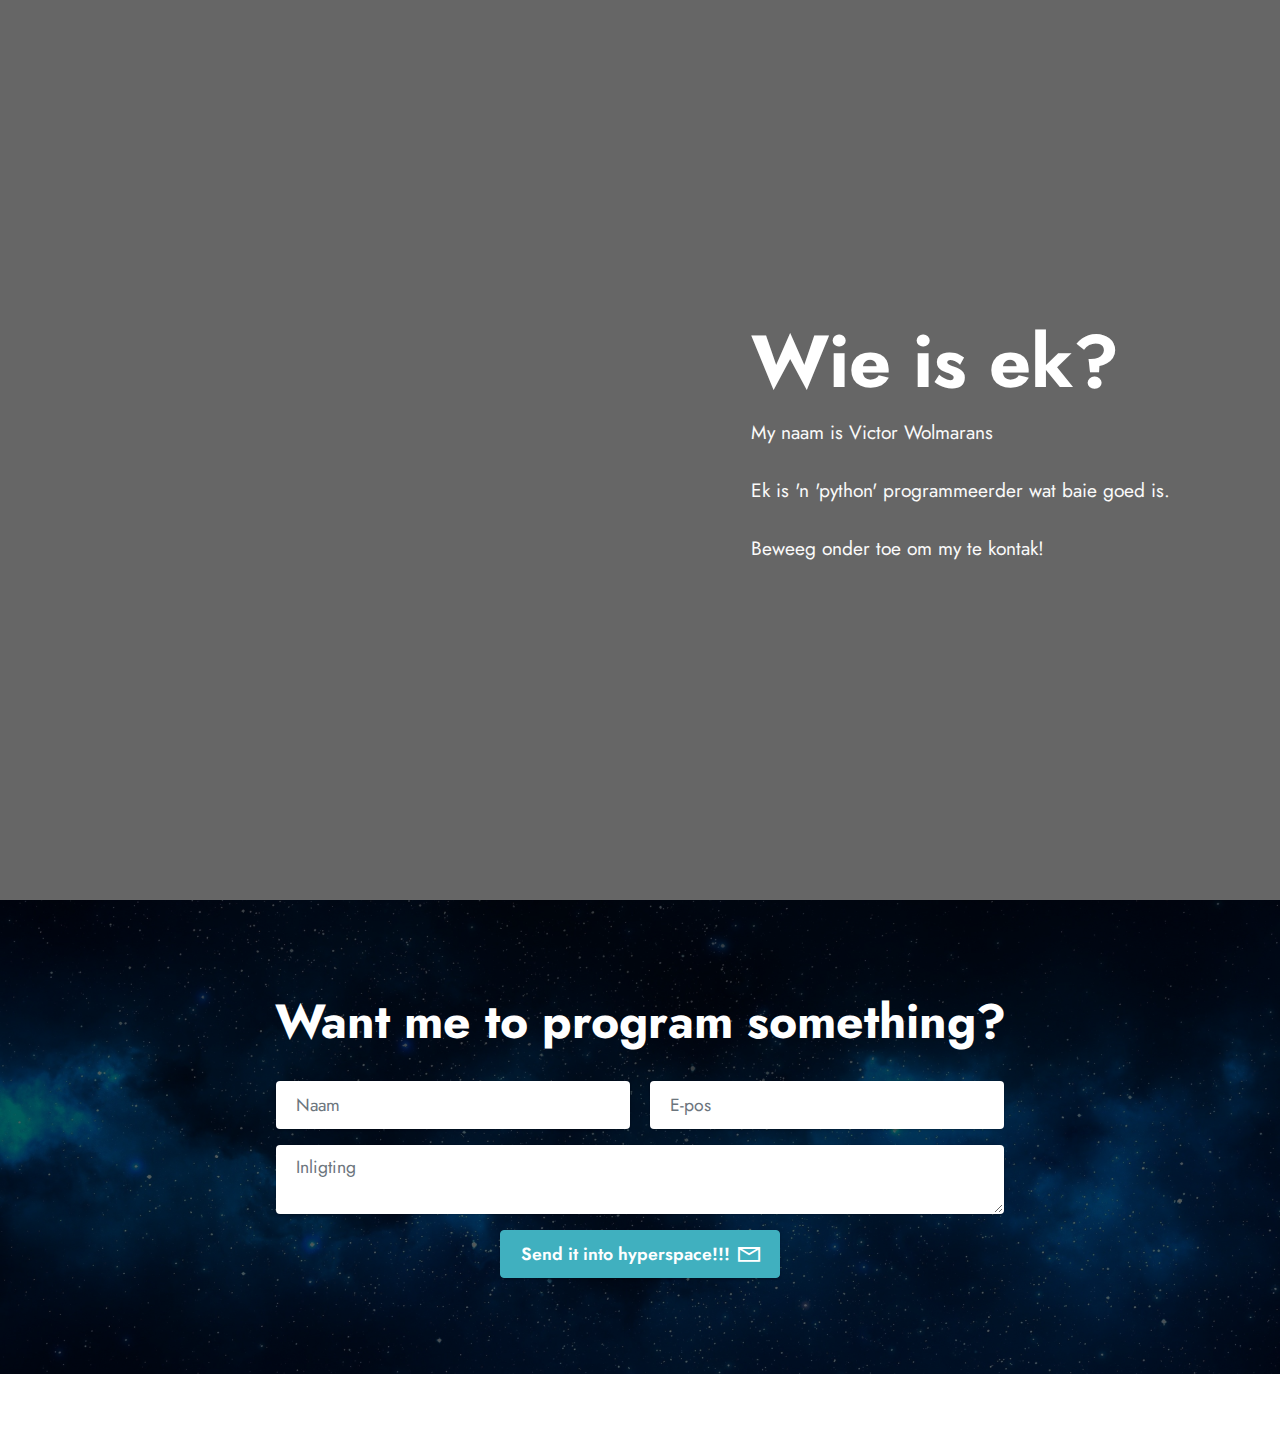
==== af.html @ d6ec6651 "Create af.html" ====
<!DOCTYPE html>
<html  >
<head>

  <meta charset="UTF-8">
  <meta http-equiv="X-UA-Compatible" content="IE=edge">
  <meta name="generator" content="Mobirise v5.6.11, mobirise.com">
  <meta name="twitter:card" content="summary_large_image"/>
  <meta name="twitter:image:src" content="">
  <meta property="og:image" content="">
  <meta name="twitter:title" content="Home">
  <meta name="viewport" content="width=device-width, initial-scale=1, minimum-scale=1">
  <link rel="shortcut icon" href="assets/images/victor.png" type="image/x-icon">
  <meta name="description" content="">
  
  
  <title>Home</title>
  <link rel="stylesheet" href="assets/web/assets/mobirise-icons2/mobirise2.css">
  <link rel="stylesheet" href="assets/bootstrap/css/bootstrap.min.css">
  <link rel="stylesheet" href="assets/bootstrap/css/bootstrap-grid.min.css">
  <link rel="stylesheet" href="assets/bootstrap/css/bootstrap-reboot.min.css">
  <link rel="stylesheet" href="assets/theme/css/style.css">
  <link rel="preload" href="https://fonts.googleapis.com/css2?family=Jost:ital,wght@0,400;0,700;1,400;1,700&display=swap&display=swap" as="style" onload="this.onload=null;this.rel='stylesheet'">
  <noscript><link rel="stylesheet" href="https://fonts.googleapis.com/css2?family=Jost:ital,wght@0,400;0,700;1,400;1,700&display=swap&display=swap"></noscript>
  <link rel="preload" as="style" href="assets/mobirise/css/mbr-additional.css"><link rel="stylesheet" href="assets/mobirise/css/mbr-additional.css" type="text/css">
  
  
  
  
</head>
<body>
  
  <section data-bs-version="5.1" class="header7 cid-teuRIkfhuK mbr-fullscreen" data-bg-video="https://www.youtube.com/watch?v=d-zKJCKsoWw&amp;ab_channel=G" id="header7-0">

    

    <div class="mbr-fallback-image disabled"></div>
    <div class="mbr-overlay" style="opacity: 0.6; background-color: rgb(0, 0, 0);"></div>

    <div class="text-right container">
        <div class="row justify-content-end">
            <div class="col-12 col-lg-5">
                <h1 class="mbr-section-title mbr-fonts-style mb-3 display-1"><strong>Wie is ek?</strong></h1>
                
                <p class="mbr-text mbr-fonts-style display-7">
                    My naam is Victor Wolmarans<br><br>Ek is 'n 'python' programmeerder wat baie goed is.<br><br>Beweeg onder toe om my te kontak!</p>
                
            </div>
        </div>
    </div>
</section>

<section data-bs-version="5.1" class="form5 cid-tevyfBHplJ" id="form5-1">
    
    <div class="mbr-overlay"></div>
    <div class="container">
        <div class="mbr-section-head">
            <h3 class="mbr-section-title mbr-fonts-style align-center mb-0 display-2">
                <strong>Want me to program something?</strong></h3>
            
        </div>
        <div class="row justify-content-center mt-4">
            <div class="col-lg-8 mx-auto mbr-form" data-form-type="formoid">
                <form action="https://mobirise.eu/" method="POST" class="mbr-form form-with-styler" data-form-title="Form Name"><input type="hidden" name="email" data-form-email="true" value="7WT6UpzKEiZT/7JDVrZQuBS9/GSBylpsSFPPdyZAElmhIf0FMQ1tpnDeo8fygmMNHdOV+p10fxDkE3epQAcD4PxkpP0FwKdo8vveHLcTRRVgkEkojAlmkQixNKh38TBH">
                    <div class="row">
                        <div hidden="hidden" data-form-alert="" class="alert alert-success col-12">Okey dokey! Hopefully I see this :D</div>
                        <div hidden="hidden" data-form-alert-danger="" class="alert alert-danger col-12">
                            Oops...! some problem!
                        </div>
                    </div>
                    <div class="dragArea row">
                        <div class="col-md col-sm-12 form-group mb-3" data-for="name">
                            <input type="text" name="name" placeholder="Naam" data-form-field="name" class="form-control" value="" id="name-form5-1">
                        </div>
                        <div class="col-md col-sm-12 form-group mb-3" data-for="email">
                            <input type="email" name="email" placeholder="E-pos" data-form-field="email" class="form-control" value="" id="email-form5-1">
                        </div>
                        
                        <div class="col-12 form-group mb-3" data-for="textarea">
                            <textarea name="textarea" placeholder="Inligting" data-form-field="textarea" class="form-control" id="textarea-form5-1"></textarea>
                        </div>
                        <div class="col-lg-12 col-md-12 col-sm-12 align-center mbr-section-btn"><button type="submit" class="btn btn-success display-4"><span class="mobi-mbri mobi-mbri-letter mbr-iconfont mbr-iconfont-btn"></span>Send it into hyperspace!!!</button></div>
                    </div>
                </form>
            </div>
        </div>
    </div>
</section><section class="display-7" style="padding: 0;align-items: center;justify-content: center;flex-wrap: wrap;    align-content: center;display: flex;position: relative;height: 4rem;"><a href="https://mobiri.se/2823133" style="display: none !important;"><img alt="" style="height: 4rem;" src="[data-uri]"></a><p style="margin: 0;text-align: center;" class="display-7"></p><a style="z-index:1" href="https://mobirise.com"></a></section><script src="assets/bootstrap/js/bootstrap.bundle.min.js"></script>  <script src="assets/smoothscroll/smooth-scroll.js"></script>  <script src="assets/ytplayer/index.js"></script>  <script src="assets/vimeoplayer/player.js"></script>  <script src="assets/theme/js/script.js"></script>  <script src="assets/formoid/formoid.min.js"></script>  
  
  
</body>
</html>
---- assets/web/assets/mobirise-icons2/mobirise2.css ----
@font-face {
  font-family: 'Moririse2';
  font-display: swap;
  src:  url('mobirise2.eot?f2bix4');
  src:  url('mobirise2.eot?f2bix4#iefix') format('embedded-opentype'),
    url('mobirise2.ttf?f2bix4') format('truetype'),
    url('mobirise2.woff?f2bix4') format('woff'),
    url('mobirise2.svg?f2bix4#mobirise2') format('svg');
  font-weight: normal;
  font-style: normal;
}

[class^="mobi-"], [class*=" mobi-"] {
  /* use !important to prevent issues with browser extensions that change fonts */
  font-family: 'Moririse2' !important;
  speak: none;
  font-style: normal;
  font-weight: normal;
  font-variant: normal;
  text-transform: none;
  line-height: 1;

  /* Better Font Rendering =========== */
  -webkit-font-smoothing: antialiased;
  -moz-osx-font-smoothing: grayscale;
}

.mobi-mbri-add-submenu:before {
  content: "\e900";
}
.mobi-mbri-alert:before {
  content: "\e901";
}
.mobi-mbri-align-center:before {
  content: "\e902";
}
.mobi-mbri-align-justify:before {
  content: "\e903";
}
.mobi-mbri-align-left:before {
  content: "\e904";
}
.mobi-mbri-align-right:before {
  content: "\e905";
}
.mobi-mbri-android:before {
  content: "\e906";
}
.mobi-mbri-apple:before {
  content: "\e907";
}
.mobi-mbri-arrow-down:before {
  content: "\e908";
}
.mobi-mbri-arrow-next:before {
  content: "\e909";
}
.mobi-mbri-arrow-prev:before {
  content: "\e90a";
}
.mobi-mbri-arrow-up:before {
  content: "\e90b";
}
.mobi-mbri-bold:before {
  content: "\e90c";
}
.mobi-mbri-bookmark:before {
  content: "\e90d";
}
.mobi-mbri-bootstrap:before {
  content: "\e90e";
}
.mobi-mbri-briefcase:before {
  content: "\e90f";
}
.mobi-mbri-browse:before {
  content: "\e910";
}
.mobi-mbri-bulleted-list:before {
  content: "\e911";
}
.mobi-mbri-calendar:before {
  content: "\e912";
}
.mobi-mbri-camera:before {
  content: "\e913";
}
.mobi-mbri-cart-add:before {
  content: "\e914";
}
.mobi-mbri-cart-full:before {
  content: "\e915";
}
.mobi-mbri-cash:before {
  content: "\e916";
}
.mobi-mbri-change-style:before {
  content: "\e917";
}
.mobi-mbri-chat:before {
  content: "\e918";
}
.mobi-mbri-clock:before {
  content: "\e919";
}
.mobi-mbri-close:before {
  content: "\e91a";
}
.mobi-mbri-cloud:before {
  content: "\e91b";
}
.mobi-mbri-code:before {
  content: "\e91c";
}
.mobi-mbri-contact-form:before {
  content: "\e91d";
}
.mobi-mbri-credit-card:before {
  content: "\e91e";
}
.mobi-mbri-cursor-click:before {
  content: "\e91f";
}
.mobi-mbri-cust-feedback:before {
  content: "\e920";
}
.mobi-mbri-database:before {
  content: "\e921";
}
.mobi-mbri-delivery:before {
  content: "\e922";
}
.mobi-mbri-desktop:before {
  content: "\e923";
}
.mobi-mbri-devices:before {
  content: "\e924";
}
.mobi-mbri-down:before {
  content: "\e925";
}
.mobi-mbri-download-2:before {
  content: "\e926";
}
.mobi-mbri-download:before {
  content: "\e927";
}
.mobi-mbri-drag-n-drop-2:before {
  content: "\e928";
}
.mobi-mbri-drag-n-drop:before {
  content: "\e929";
}
.mobi-mbri-edit-2:before {
  content: "\e92a";
}
.mobi-mbri-edit:before {
  content: "\e92b";
}
.mobi-mbri-error:before {
  content: "\e92c";
}
.mobi-mbri-extension:before {
  content: "\e92d";
}
.mobi-mbri-features:before {
  content: "\e92e";
}
.mobi-mbri-file:before {
  content: "\e92f";
}
.mobi-mbri-flag:before {
  content: "\e930";
}
.mobi-mbri-folder:before {
  content: "\e931";
}
.mobi-mbri-gift:before {
  content: "\e932";
}
.mobi-mbri-github:before {
  content: "\e933";
}
.mobi-mbri-globe-2:before {
  content: "\e934";
}
.mobi-mbri-globe:before {
  content: "\e935";
}
.mobi-mbri-growing-chart:before {
  content: "\e936";
}
.mobi-mbri-hearth:before {
  content: "\e937";
}
.mobi-mbri-help:before {
  content: "\e938";
}
.mobi-mbri-home:before {
  content: "\e939";
}
.mobi-mbri-hot-cup:before {
  content: "\e93a";
}
.mobi-mbri-idea:before {
  content: "\e93b";
}
.mobi-mbri-image-gallery:before {
  content: "\e93c";
}
.mobi-mbri-image-slider:before {
  content: "\e93d";
}
.mobi-mbri-info:before {
  content: "\e93e";
}
.mobi-mbri-italic:before {
  content: "\e93f";
}
.mobi-mbri-key:before {
  content: "\e940";
}
.mobi-mbri-laptop:before {
  content: "\e941";
}
.mobi-mbri-layers:before {
  content: "\e942";
}
.mobi-mbri-left-right:before {
  content: "\e943";
}
.mobi-mbri-left:before {
  content: "\e944";
}
.mobi-mbri-letter:before {
  content: "\e945";
}
.mobi-mbri-like:before {
  content: "\e946";
}
.mobi-mbri-link:before {
  content: "\e947";
}
.mobi-mbri-lock:before {
  content: "\e948";
}
.mobi-mbri-login:before {
  content: "\e949";
}
.mobi-mbri-logout:before {
  content: "\e94a";
}
.mobi-mbri-magic-stick:before {
  content: "\e94b";
}
.mobi-mbri-map-pin:before {
  content: "\e94c";
}
.mobi-mbri-menu:before {
  content: "\e94d";
}
.mobi-mbri-mobile-2:before {
  content: "\e94e";
}
.mobi-mbri-mobile-horizontal:before {
  content: "\e94f";
}
.mobi-mbri-mobile:before {
  content: "\e950";
}
.mobi-mbri-mobirise:before {
  content: "\e951";
}
.mobi-mbri-more-horizontal:before {
  content: "\e952";
}
.mobi-mbri-more-vertical:before {
  content: "\e953";
}
.mobi-mbri-music:before {
  content: "\e954";
}
.mobi-mbri-new-file:before {
  content: "\e955";
}
.mobi-mbri-numbered-list:before {
  content: "\e956";
}
.mobi-mbri-opened-folder:before {
  content: "\e957";
}
.mobi-mbri-pages:before {
  content: "\e958";
}
.mobi-mbri-paper-plane:before {
  content: "\e959";
}
.mobi-mbri-paperclip:before {
  content: "\e95a";
}
.mobi-mbri-phone:before {
  content: "\e95b";
}
.mobi-mbri-photo:before {
  content: "\e95c";
}
.mobi-mbri-photos:before {
  content: "\e95d";
}
.mobi-mbri-pin:before {
  content: "\e95e";
}
.mobi-mbri-play:before {
  content: "\e95f";
}
.mobi-mbri-plus:before {
  content: "\e960";
}
.mobi-mbri-preview:before {
  content: "\e961";
}
.mobi-mbri-print:before {
  content: "\e962";
}
.mobi-mbri-protect:before {
  content: "\e963";
}
.mobi-mbri-question:before {
  content: "\e964";
}
.mobi-mbri-quote-left:before {
  content: "\e965";
}
.mobi-mbri-quote-right:before {
  content: "\e966";
}
.mobi-mbri-redo:before {
  content: "\e967";
}
.mobi-mbri-refresh:before {
  content: "\e968";
}
.mobi-mbri-responsive-2:before {
  content: "\e969";
}
.mobi-mbri-responsive:before {
  content: "\e96a";
}
.mobi-mbri-right:before {
  content: "\e96b";
}
.mobi-mbri-rocket:before {
  content: "\e96c";
}
.mobi-mbri-sad-face:before {
  content: "\e96d";
}
.mobi-mbri-sale:before {
  content: "\e96e";
}
.mobi-mbri-save:before {
  content: "\e96f";
}
.mobi-mbri-search:before {
  content: "\e970";
}
.mobi-mbri-setting-2:before {
  content: "\e971";
}
.mobi-mbri-setting-3:before {
  content: "\e972";
}
.mobi-mbri-setting:before {
  content: "\e973";
}
.mobi-mbri-share:before {
  content: "\e974";
}
.mobi-mbri-shopping-bag:before {
  content: "\e975";
}
.mobi-mbri-shopping-basket:before {
  content: "\e976";
}
.mobi-mbri-shopping-cart:before {
  content: "\e977";
}
.mobi-mbri-sites:before {
  content: "\e978";
}
.mobi-mbri-smile-face:before {
  content: "\e979";
}
.mobi-mbri-speed:before {
  content: "\e97a";
}
.mobi-mbri-star:before {
  content: "\e97b";
}
.mobi-mbri-success:before {
  content: "\e97c";
}
.mobi-mbri-sun:before {
  content: "\e97d";
}
.mobi-mbri-sun2:before {
  content: "\e97e";
}
.mobi-mbri-tablet-vertical:before {
  content: "\e97f";
}
.mobi-mbri-tablet:before {
  content: "\e980";
}
.mobi-mbri-target:before {
  content: "\e981";
}
.mobi-mbri-timer:before {
  content: "\e982";
}
.mobi-mbri-to-ftp:before {
  content: "\e983";
}
.mobi-mbri-to-local-drive:before {
  content: "\e984";
}
.mobi-mbri-touch-swipe:before {
  content: "\e985";
}
.mobi-mbri-touch:before {
  content: "\e986";
}
.mobi-mbri-trash:before {
  content: "\e987";
}
.mobi-mbri-underline:before {
  content: "\e988";
}
.mobi-mbri-undo:before {
  content: "\e989";
}
.mobi-mbri-unlink:before {
  content: "\e98a";
}
.mobi-mbri-unlock:before {
  content: "\e98b";
}
.mobi-mbri-up-down:before {
  content: "\e98c";
}
.mobi-mbri-up:before {
  content: "\e98d";
}
.mobi-mbri-update:before {
  content: "\e98e";
}
.mobi-mbri-upload-2:before {
  content: "\e98f";
}
.mobi-mbri-upload:before {
  content: "\e990";
}
.mobi-mbri-user-2:before {
  content: "\e991";
}
.mobi-mbri-user:before {
  content: "\e992";
}
.mobi-mbri-users:before {
  content: "\e993";
}
.mobi-mbri-video-play:before {
  content: "\e994";
}
.mobi-mbri-video:before {
  content: "\e995";
}
.mobi-mbri-watch:before {
  content: "\e996";
}
.mobi-mbri-website-theme-2:before {
  content: "\e997";
}
.mobi-mbri-website-theme:before {
  content: "\e998";
}
.mobi-mbri-wifi:before {
  content: "\e999";
}
.mobi-mbri-windows:before {
  content: "\e99a";
}
.mobi-mbri-zoom-in:before {
  content: "\e99b";
}
.mobi-mbri-zoom-out:before {
  content: "\e99c";
}
---- assets/theme/css/style.css ----
@charset "UTF-8";
section {
  background-color: #ffffff;
}

body {
  font-style: normal;
  line-height: 1.5;
  font-weight: 400;
  color: #232323;
  position: relative;
}

button {
  background-color: transparent;
  border-color: transparent;
}

section,
.container,
.container-fluid {
  position: relative;
  word-wrap: break-word;
}

a.mbr-iconfont:hover {
  text-decoration: none;
}

.article .lead p,
.article .lead ul,
.article .lead ol,
.article .lead pre,
.article .lead blockquote {
  margin-bottom: 0;
}

a {
  font-style: normal;
  font-weight: 400;
  cursor: pointer;
}
a, a:hover {
  text-decoration: none;
}

.mbr-section-title {
  font-style: normal;
  line-height: 1.3;
}

.mbr-section-subtitle {
  line-height: 1.3;
}

.mbr-text {
  font-style: normal;
  line-height: 1.7;
}

h1,
h2,
h3,
h4,
h5,
h6,
.display-1,
.display-2,
.display-4,
.display-5,
.display-7,
span,
p,
a {
  line-height: 1;
  word-break: break-word;
  word-wrap: break-word;
  font-weight: 400;
}

b,
strong {
  font-weight: bold;
}

input:-webkit-autofill, input:-webkit-autofill:hover, input:-webkit-autofill:focus, input:-webkit-autofill:active {
  transition-delay: 9999s;
  -webkit-transition-property: background-color, color;
  transition-property: background-color, color;
}

textarea[type=hidden] {
  display: none;
}

section {
  background-position: 50% 50%;
  background-repeat: no-repeat;
  background-size: cover;
}
section .mbr-background-video,
section .mbr-background-video-preview {
  position: absolute;
  bottom: 0;
  left: 0;
  right: 0;
  top: 0;
}

.hidden {
  visibility: hidden;
}

.mbr-z-index20 {
  z-index: 20;
}

/*! Base colors */
.mbr-white {
  color: #ffffff;
}

.mbr-black {
  color: #111111;
}

.mbr-bg-white {
  background-color: #ffffff;
}

.mbr-bg-black {
  background-color: #000000;
}

/*! Text-aligns */
.align-left {
  text-align: left;
}

.align-center {
  text-align: center;
}

.align-right {
  text-align: right;
}

/*! Font-weight  */
.mbr-light {
  font-weight: 300;
}

.mbr-regular {
  font-weight: 400;
}

.mbr-semibold {
  font-weight: 500;
}

.mbr-bold {
  font-weight: 700;
}

/*! Media  */
.media-content {
  flex-basis: 100%;
}

.media-container-row {
  display: flex;
  flex-direction: row;
  flex-wrap: wrap;
  justify-content: center;
  align-content: center;
  align-items: start;
}
.media-container-row .media-size-item {
  width: 400px;
}

.media-container-column {
  display: flex;
  flex-direction: column;
  flex-wrap: wrap;
  justify-content: center;
  align-content: center;
  align-items: stretch;
}
.media-container-column > * {
  width: 100%;
}

@media (min-width: 992px) {
  .media-container-row {
    flex-wrap: nowrap;
  }
}
figure {
  margin-bottom: 0;
  overflow: hidden;
}

figure[mbr-media-size] {
  transition: width 0.1s;
}

img,
iframe {
  display: block;
  width: 100%;
}

.card {
  background-color: transparent;
  border: none;
}

.card-box {
  width: 100%;
}

.card-img {
  text-align: center;
  flex-shrink: 0;
  -webkit-flex-shrink: 0;
}

.media {
  max-width: 100%;
  margin: 0 auto;
}

.mbr-figure {
  align-self: center;
}

.media-container > div {
  max-width: 100%;
}

.mbr-figure img,
.card-img img {
  width: 100%;
}

@media (max-width: 991px) {
  .media-size-item {
    width: auto !important;
  }

  .media {
    width: auto;
  }

  .mbr-figure {
    width: 100% !important;
  }
}
/*! Buttons */
.mbr-section-btn {
  margin-left: -0.6rem;
  margin-right: -0.6rem;
  font-size: 0;
}

.btn {
  font-weight: 600;
  border-width: 1px;
  font-style: normal;
  margin: 0.6rem 0.6rem;
  white-space: normal;
  transition: all 0.2s ease-in-out;
  display: inline-flex;
  align-items: center;
  justify-content: center;
  word-break: break-word;
}

.btn-sm {
  font-weight: 600;
  letter-spacing: 0px;
  transition: all 0.3s ease-in-out;
}

.btn-md {
  font-weight: 600;
  letter-spacing: 0px;
  transition: all 0.3s ease-in-out;
}

.btn-lg {
  font-weight: 600;
  letter-spacing: 0px;
  transition: all 0.3s ease-in-out;
}

.btn-form {
  margin: 0;
}
.btn-form:hover {
  cursor: pointer;
}

nav .mbr-section-btn {
  margin-left: 0rem;
  margin-right: 0rem;
}

/*! Btn icon margin */
.btn .mbr-iconfont,
.btn.btn-sm .mbr-iconfont {
  order: 1;
  cursor: pointer;
  margin-left: 0.5rem;
  vertical-align: sub;
}

.btn.btn-md .mbr-iconfont,
.btn.btn-md .mbr-iconfont {
  margin-left: 0.8rem;
}

.mbr-regular {
  font-weight: 400;
}

.mbr-semibold {
  font-weight: 500;
}

.mbr-bold {
  font-weight: 700;
}

[type=submit] {
  -webkit-appearance: none;
}

/*! Full-screen */
.mbr-fullscreen .mbr-overlay {
  min-height: 100vh;
}

.mbr-fullscreen {
  display: flex;
  display: -moz-flex;
  display: -ms-flex;
  display: -o-flex;
  align-items: center;
  min-height: 100vh;
  padding-top: 3rem;
  padding-bottom: 3rem;
}

/*! Map */
.map {
  height: 25rem;
  position: relative;
}
.map iframe {
  width: 100%;
  height: 100%;
}

/*! Scroll to top arrow */
.mbr-arrow-up {
  bottom: 25px;
  right: 90px;
  position: fixed;
  text-align: right;
  z-index: 5000;
  color: #ffffff;
  font-size: 22px;
}

.mbr-arrow-up a {
  background: rgba(0, 0, 0, 0.2);
  border-radius: 50%;
  color: #fff;
  display: inline-block;
  height: 60px;
  width: 60px;
  border: 2px solid #fff;
  outline-style: none !important;
  position: relative;
  text-decoration: none;
  transition: all 0.3s ease-in-out;
  cursor: pointer;
  text-align: center;
}
.mbr-arrow-up a:hover {
  background-color: rgba(0, 0, 0, 0.4);
}
.mbr-arrow-up a i {
  line-height: 60px;
}

.mbr-arrow-up-icon {
  display: block;
  color: #fff;
}

.mbr-arrow-up-icon::before {
  content: "›";
  display: inline-block;
  font-family: serif;
  font-size: 22px;
  line-height: 1;
  font-style: normal;
  position: relative;
  top: 6px;
  left: -4px;
  transform: rotate(-90deg);
}

/*! Arrow Down */
.mbr-arrow {
  position: absolute;
  bottom: 45px;
  left: 50%;
  width: 60px;
  height: 60px;
  cursor: pointer;
  background-color: rgba(80, 80, 80, 0.5);
  border-radius: 50%;
  transform: translateX(-50%);
}
@media (max-width: 767px) {
  .mbr-arrow {
    display: none;
  }
}
.mbr-arrow > a {
  display: inline-block;
  text-decoration: none;
  outline-style: none;
  -webkit-animation: arrowdown 1.7s ease-in-out infinite;
          animation: arrowdown 1.7s ease-in-out infinite;
  color: #ffffff;
}
.mbr-arrow > a > i {
  position: absolute;
  top: -2px;
  left: 15px;
  font-size: 2rem;
}

#scrollToTop a i::before {
  content: "";
  position: absolute;
  display: block;
  border-bottom: 2.5px solid #fff;
  border-left: 2.5px solid #fff;
  width: 27.8%;
  height: 27.8%;
  left: 50%;
  top: 51%;
  transform: translateY(-30%) translateX(-50%) rotate(135deg);
}

@keyframes arrowdown {
  0% {
    transform: translateY(0px);
  }
  50% {
    transform: translateY(-5px);
  }
  100% {
    transform: translateY(0px);
  }
}
@-webkit-keyframes arrowdown {
  0% {
    transform: translateY(0px);
  }
  50% {
    transform: translateY(-5px);
  }
  100% {
    transform: translateY(0px);
  }
}
@media (max-width: 500px) {
  .mbr-arrow-up {
    left: 0;
    right: 0;
    text-align: center;
  }
}
/*Gradients animation*/
@keyframes gradient-animation {
  from {
    background-position: 0% 100%;
    -webkit-animation-timing-function: ease-in-out;
            animation-timing-function: ease-in-out;
  }
  to {
    background-position: 100% 0%;
    -webkit-animation-timing-function: ease-in-out;
            animation-timing-function: ease-in-out;
  }
}
@-webkit-keyframes gradient-animation {
  from {
    background-position: 0% 100%;
    -webkit-animation-timing-function: ease-in-out;
            animation-timing-function: ease-in-out;
  }
  to {
    background-position: 100% 0%;
    -webkit-animation-timing-function: ease-in-out;
            animation-timing-function: ease-in-out;
  }
}
.bg-gradient {
  background-size: 200% 200%;
  animation: gradient-animation 5s infinite alternate;
  -webkit-animation: gradient-animation 5s infinite alternate;
}

.menu .navbar-brand {
  display: -webkit-flex;
}
.menu .navbar-brand span {
  display: flex;
  display: -webkit-flex;
}
.menu .navbar-brand .navbar-caption-wrap {
  display: -webkit-flex;
}
.menu .navbar-brand .navbar-logo img {
  display: -webkit-flex;
  width: auto;
}
@media (min-width: 768px) and (max-width: 991px) {
  .menu .navbar-toggleable-sm .navbar-nav {
    display: -ms-flexbox;
  }
}
@media (max-width: 991px) {
  .menu .navbar-collapse {
    max-height: 93.5vh;
  }
  .menu .navbar-collapse.show {
    overflow: auto;
  }
}
@media (min-width: 992px) {
  .menu .navbar-nav.nav-dropdown {
    display: -webkit-flex;
  }
  .menu .navbar-toggleable-sm .navbar-collapse {
    display: -webkit-flex !important;
  }
  .menu .collapsed .navbar-collapse {
    max-height: 93.5vh;
  }
  .menu .collapsed .navbar-collapse.show {
    overflow: auto;
  }
}
@media (max-width: 767px) {
  .menu .navbar-collapse {
    max-height: 80vh;
  }
}

.nav-link .mbr-iconfont {
  margin-right: 0.5rem;
}

.navbar {
  display: -webkit-flex;
  -webkit-flex-wrap: wrap;
  -webkit-align-items: center;
  -webkit-justify-content: space-between;
}

.navbar-collapse {
  -webkit-flex-basis: 100%;
  -webkit-flex-grow: 1;
  -webkit-align-items: center;
}

.nav-dropdown .link {
  padding: 0.667em 1.667em !important;
  margin: 0 !important;
}

.nav {
  display: -webkit-flex;
  -webkit-flex-wrap: wrap;
}

.row {
  display: -webkit-flex;
  -webkit-flex-wrap: wrap;
}

.justify-content-center {
  -webkit-justify-content: center;
}

.form-inline {
  display: -webkit-flex;
}

.card-wrapper {
  -webkit-flex: 1;
}

.carousel-control {
  z-index: 10;
  display: -webkit-flex;
}

.carousel-controls {
  display: -webkit-flex;
}

.media {
  display: -webkit-flex;
}

.form-group:focus {
  outline: none;
}

.jq-selectbox__select {
  padding: 7px 0;
  position: relative;
}

.jq-selectbox__dropdown {
  overflow: hidden;
  border-radius: 10px;
  position: absolute;
  top: 100%;
  left: 0 !important;
  width: 100% !important;
}

.jq-selectbox__trigger-arrow {
  right: 0;
  transform: translateY(-50%);
}

.jq-selectbox li {
  padding: 1.07em 0.5em;
}

input[type=range] {
  padding-left: 0 !important;
  padding-right: 0 !important;
}

.modal-dialog,
.modal-content {
  height: 100%;
}

.modal-dialog .carousel-inner {
  height: calc(100vh - 1.75rem);
}
@media (max-width: 575px) {
  .modal-dialog .carousel-inner {
    height: calc(100vh - 1rem);
  }
}

.carousel-item {
  text-align: center;
}

.carousel-item img {
  margin: auto;
}

.navbar-toggler {
  align-self: flex-start;
  padding: 0.25rem 0.75rem;
  font-size: 1.25rem;
  line-height: 1;
  background: transparent;
  border: 1px solid transparent;
  border-radius: 0.25rem;
}

.navbar-toggler:focus,
.navbar-toggler:hover {
  text-decoration: none;
  box-shadow: none;
}

.navbar-toggler-icon {
  display: inline-block;
  width: 1.5em;
  height: 1.5em;
  vertical-align: middle;
  content: "";
  background: no-repeat center center;
  background-size: 100% 100%;
}

.navbar-toggler-left {
  position: absolute;
  left: 1rem;
}

.navbar-toggler-right {
  position: absolute;
  right: 1rem;
}

.card-img {
  width: auto;
}

.menu .navbar.collapsed:not(.beta-menu) {
  flex-direction: column;
}

.carousel-item.active,
.carousel-item-next,
.carousel-item-prev {
  display: flex;
}

.note-air-layout .dropup .dropdown-menu,
.note-air-layout .navbar-fixed-bottom .dropdown .dropdown-menu {
  bottom: initial !important;
}

html,
body {
  height: auto;
  min-height: 100vh;
}

.dropup .dropdown-toggle::after {
  display: none;
}

.form-asterisk {
  font-family: initial;
  position: absolute;
  top: -2px;
  font-weight: normal;
}

.form-control-label {
  position: relative;
  cursor: pointer;
  margin-bottom: 0.357em;
  padding: 0;
}

.alert {
  color: #ffffff;
  border-radius: 0;
  border: 0;
  font-size: 1.1rem;
  line-height: 1.5;
  margin-bottom: 1.875rem;
  padding: 1.25rem;
  position: relative;
  text-align: center;
}
.alert.alert-form::after {
  background-color: inherit;
  bottom: -7px;
  content: "";
  display: block;
  height: 14px;
  left: 50%;
  margin-left: -7px;
  position: absolute;
  transform: rotate(45deg);
  width: 14px;
}

.form-control {
  background-color: #ffffff;
  background-clip: border-box;
  color: #232323;
  line-height: 1rem !important;
  height: auto;
  padding: 0.6rem 1.2rem;
  transition: border-color 0.25s ease 0s;
  border: 1px solid transparent !important;
  border-radius: 4px;
  box-shadow: rgba(0, 0, 0, 0.07) 0px 1px 1px 0px, rgba(0, 0, 0, 0.07) 0px 1px 3px 0px, rgba(0, 0, 0, 0.03) 0px 0px 0px 1px;
}
.form-active .form-control:invalid {
  border-color: red;
}

form .row {
  margin-left: -0.6rem;
  margin-right: -0.6rem;
}
form .row [class*=col] {
  padding-left: 0.6rem;
  padding-right: 0.6rem;
}

form .mbr-section-btn {
  margin: 0;
  padding-left: 0.6rem;
  padding-right: 0.6rem;
}

form .btn {
  display: flex;
  padding: 0.6rem 1.2rem;
  margin: 0;
}

form .form-check-input {
  margin-top: 0.5;
}

textarea.form-control {
  line-height: 1.5rem !important;
}

.form-group {
  margin-bottom: 1.2rem;
}

.form-control,
form .btn {
  min-height: 48px;
}

.gdpr-block label span.textGDPR input[name=gdpr] {
  top: 7px;
}

.form-control:focus {
  box-shadow: none;
}

:focus {
  outline: none;
}

.mbr-overlay {
  background-color: #000;
  bottom: 0;
  left: 0;
  opacity: 0.5;
  position: absolute;
  right: 0;
  top: 0;
  z-index: 0;
  pointer-events: none;
}

blockquote {
  font-style: italic;
  padding: 3rem;
  font-size: 1.09rem;
  position: relative;
  border-left: 3px solid;
}

ul,
ol,
pre,
blockquote {
  margin-bottom: 2.3125rem;
}

.mt-4 {
  margin-top: 2rem !important;
}

.mb-4 {
  margin-bottom: 2rem !important;
}

@media (min-width: 992px) {
  .container {
    padding-left: 16px;
    padding-right: 16px;
  }

  .row {
    margin-left: -16px;
    margin-right: -16px;
  }
  .row > [class*=col] {
    padding-left: 16px;
    padding-right: 16px;
  }
}
@media (min-width: 768px) {
  .container-fluid {
    padding-left: 32px;
    padding-right: 32px;
  }
}
@media (min-width: 768px) and (max-width: 991px) {
  .mbr-container {
    padding-left: 32px;
    padding-right: 32px;
  }
}
@media (max-width: 767px) {
  .mbr-container {
    padding-left: 16px;
    padding-right: 16px;
  }
}
.card-wrapper,
.item-wrapper {
  overflow: hidden;
}

.app-video-wrapper > img {
  opacity: 1;
}

.item {
  position: relative;
}

.dropdown-menu .dropdown-menu {
  left: 100%;
}

.dropdown-item + .dropdown-menu {
  display: none;
}

.dropdown-item:hover + .dropdown-menu,
.dropdown-menu:hover {
  display: block;
}

@media (min-aspect-ratio: 16/9) {
  .mbr-video-foreground {
    height: 300% !important;
    top: -100% !important;
  }
}
@media (max-aspect-ratio: 16/9) {
  .mbr-video-foreground {
    width: 300% !important;
    left: -100% !important;
  }
}.engine {
	position: absolute;
	text-indent: -2400px;
	text-align: center;
	padding: 0;
	top: 0;
	left: -2400px;
}
---- assets/mobirise/css/mbr-additional.css ----
body {
  font-family: Jost;
}
.display-1 {
  font-family: 'Jost', sans-serif;
  font-size: 4.6rem;
  line-height: 1.1;
}
.display-1 > .mbr-iconfont {
  font-size: 5.75rem;
}
.display-2 {
  font-family: 'Jost', sans-serif;
  font-size: 3rem;
  line-height: 1.1;
}
.display-2 > .mbr-iconfont {
  font-size: 3.75rem;
}
.display-4 {
  font-family: 'Jost', sans-serif;
  font-size: 1.1rem;
  line-height: 1.5;
}
.display-4 > .mbr-iconfont {
  font-size: 1.375rem;
}
.display-5 {
  font-family: 'Jost', sans-serif;
  font-size: 2rem;
  line-height: 1.5;
}
.display-5 > .mbr-iconfont {
  font-size: 2.5rem;
}
.display-7 {
  font-family: 'Jost', sans-serif;
  font-size: 1.2rem;
  line-height: 1.5;
}
.display-7 > .mbr-iconfont {
  font-size: 1.5rem;
}
/* ---- Fluid typography for mobile devices ---- */
/* 1.4 - font scale ratio ( bootstrap == 1.42857 ) */
/* 100vw - current viewport width */
/* (48 - 20)  48 == 48rem == 768px, 20 == 20rem == 320px(minimal supported viewport) */
/* 0.65 - min scale variable, may vary */
@media (max-width: 992px) {
  .display-1 {
    font-size: 3.68rem;
  }
}
@media (max-width: 768px) {
  .display-1 {
    font-size: 3.22rem;
    font-size: calc( 2.26rem + (4.6 - 2.26) * ((100vw - 20rem) / (48 - 20)));
    line-height: calc( 1.1 * (2.26rem + (4.6 - 2.26) * ((100vw - 20rem) / (48 - 20))));
  }
  .display-2 {
    font-size: 2.4rem;
    font-size: calc( 1.7rem + (3 - 1.7) * ((100vw - 20rem) / (48 - 20)));
    line-height: calc( 1.3 * (1.7rem + (3 - 1.7) * ((100vw - 20rem) / (48 - 20))));
  }
  .display-4 {
    font-size: 0.88rem;
    font-size: calc( 1.0350000000000001rem + (1.1 - 1.0350000000000001) * ((100vw - 20rem) / (48 - 20)));
    line-height: calc( 1.4 * (1.0350000000000001rem + (1.1 - 1.0350000000000001) * ((100vw - 20rem) / (48 - 20))));
  }
  .display-5 {
    font-size: 1.6rem;
    font-size: calc( 1.35rem + (2 - 1.35) * ((100vw - 20rem) / (48 - 20)));
    line-height: calc( 1.4 * (1.35rem + (2 - 1.35) * ((100vw - 20rem) / (48 - 20))));
  }
  .display-7 {
    font-size: 0.96rem;
    font-size: calc( 1.07rem + (1.2 - 1.07) * ((100vw - 20rem) / (48 - 20)));
    line-height: calc( 1.4 * (1.07rem + (1.2 - 1.07) * ((100vw - 20rem) / (48 - 20))));
  }
}
/* Buttons */
.btn {
  padding: 0.6rem 1.2rem;
  border-radius: 4px;
}
.btn-sm {
  padding: 0.6rem 1.2rem;
  border-radius: 4px;
}
.btn-md {
  padding: 0.6rem 1.2rem;
  border-radius: 4px;
}
.btn-lg {
  padding: 1rem 2.6rem;
  border-radius: 4px;
}
.bg-primary {
  background-color: #6592e6 !important;
}
.bg-success {
  background-color: #40b0bf !important;
}
.bg-info {
  background-color: #47b5ed !important;
}
.bg-warning {
  background-color: #ffe161 !important;
}
.bg-danger {
  background-color: #ff9966 !important;
}
.btn-primary,
.btn-primary:active {
  background-color: #6592e6 !important;
  border-color: #6592e6 !important;
  color: #ffffff !important;
  box-shadow: 0 2px 2px 0 rgba(0, 0, 0, 0.2);
}
.btn-primary:hover,
.btn-primary:focus,
.btn-primary.focus,
.btn-primary.active {
  color: #ffffff !important;
  background-color: #2260d2 !important;
  border-color: #2260d2 !important;
  box-shadow: 0 2px 5px 0 rgba(0, 0, 0, 0.2);
}
.btn-primary.disabled,
.btn-primary:disabled {
  color: #ffffff !important;
  background-color: #2260d2 !important;
  border-color: #2260d2 !important;
}
.btn-secondary,
.btn-secondary:active {
  background-color: #ff6666 !important;
  border-color: #ff6666 !important;
  color: #ffffff !important;
  box-shadow: 0 2px 2px 0 rgba(0, 0, 0, 0.2);
}
.btn-secondary:hover,
.btn-secondary:focus,
.btn-secondary.focus,
.btn-secondary.active {
  color: #ffffff !important;
  background-color: #ff0f0f !important;
  border-color: #ff0f0f !important;
  box-shadow: 0 2px 5px 0 rgba(0, 0, 0, 0.2);
}
.btn-secondary.disabled,
.btn-secondary:disabled {
  color: #ffffff !important;
  background-color: #ff0f0f !important;
  border-color: #ff0f0f !important;
}
.btn-info,
.btn-info:active {
  background-color: #47b5ed !important;
  border-color: #47b5ed !important;
  color: #ffffff !important;
  box-shadow: 0 2px 2px 0 rgba(0, 0, 0, 0.2);
}
.btn-info:hover,
.btn-info:focus,
.btn-info.focus,
.btn-info.active {
  color: #ffffff !important;
  background-color: #148cca !important;
  border-color: #148cca !important;
  box-shadow: 0 2px 5px 0 rgba(0, 0, 0, 0.2);
}
.btn-info.disabled,
.btn-info:disabled {
  color: #ffffff !important;
  background-color: #148cca !important;
  border-color: #148cca !important;
}
.btn-success,
.btn-success:active {
  background-color: #40b0bf !important;
  border-color: #40b0bf !important;
  color: #ffffff !important;
  box-shadow: 0 2px 2px 0 rgba(0, 0, 0, 0.2);
}
.btn-success:hover,
.btn-success:focus,
.btn-success.focus,
.btn-success.active {
  color: #ffffff !important;
  background-color: #2a747e !important;
  border-color: #2a747e !important;
  box-shadow: 0 2px 5px 0 rgba(0, 0, 0, 0.2);
}
.btn-success.disabled,
.btn-success:disabled {
  color: #ffffff !important;
  background-color: #2a747e !important;
  border-color: #2a747e !important;
}
.btn-warning,
.btn-warning:active {
  background-color: #ffe161 !important;
  border-color: #ffe161 !important;
  color: #614f00 !important;
  box-shadow: 0 2px 2px 0 rgba(0, 0, 0, 0.2);
}
.btn-warning:hover,
.btn-warning:focus,
.btn-warning.focus,
.btn-warning.active {
  color: #0a0800 !important;
  background-color: #ffd10a !important;
  border-color: #ffd10a !important;
  box-shadow: 0 2px 5px 0 rgba(0, 0, 0, 0.2);
}
.btn-warning.disabled,
.btn-warning:disabled {
  color: #614f00 !important;
  background-color: #ffd10a !important;
  border-color: #ffd10a !important;
}
.btn-danger,
.btn-danger:active {
  background-color: #ff9966 !important;
  border-color: #ff9966 !important;
  color: #ffffff !important;
  box-shadow: 0 2px 2px 0 rgba(0, 0, 0, 0.2);
}
.btn-danger:hover,
.btn-danger:focus,
.btn-danger.focus,
.btn-danger.active {
  color: #ffffff !important;
  background-color: #ff5f0f !important;
  border-color: #ff5f0f !important;
  box-shadow: 0 2px 5px 0 rgba(0, 0, 0, 0.2);
}
.btn-danger.disabled,
.btn-danger:disabled {
  color: #ffffff !important;
  background-color: #ff5f0f !important;
  border-color: #ff5f0f !important;
}
.btn-white,
.btn-white:active {
  background-color: #fafafa !important;
  border-color: #fafafa !important;
  color: #7a7a7a !important;
  box-shadow: 0 2px 2px 0 rgba(0, 0, 0, 0.2);
}
.btn-white:hover,
.btn-white:focus,
.btn-white.focus,
.btn-white.active {
  color: #4f4f4f !important;
  background-color: #cfcfcf !important;
  border-color: #cfcfcf !important;
  box-shadow: 0 2px 5px 0 rgba(0, 0, 0, 0.2);
}
.btn-white.disabled,
.btn-white:disabled {
  color: #7a7a7a !important;
  background-color: #cfcfcf !important;
  border-color: #cfcfcf !important;
}
.btn-black,
.btn-black:active {
  background-color: #232323 !important;
  border-color: #232323 !important;
  color: #ffffff !important;
  box-shadow: 0 2px 2px 0 rgba(0, 0, 0, 0.2);
}
.btn-black:hover,
.btn-black:focus,
.btn-black.focus,
.btn-black.active {
  color: #ffffff !important;
  background-color: #000000 !important;
  border-color: #000000 !important;
  box-shadow: 0 2px 5px 0 rgba(0, 0, 0, 0.2);
}
.btn-black.disabled,
.btn-black:disabled {
  color: #ffffff !important;
  background-color: #000000 !important;
  border-color: #000000 !important;
}
.btn-primary-outline,
.btn-primary-outline:active {
  background-color: transparent !important;
  border-color: transparent;
  color: #6592e6;
}
.btn-primary-outline:hover,
.btn-primary-outline:focus,
.btn-primary-outline.focus,
.btn-primary-outline.active {
  color: #2260d2 !important;
  background-color: transparent!important;
  border-color: transparent!important;
  box-shadow: none!important;
}
.btn-primary-outline.disabled,
.btn-primary-outline:disabled {
  color: #ffffff !important;
  background-color: #6592e6 !important;
  border-color: #6592e6 !important;
}
.btn-secondary-outline,
.btn-secondary-outline:active {
  background-color: transparent !important;
  border-color: transparent;
  color: #ff6666;
}
.btn-secondary-outline:hover,
.btn-secondary-outline:focus,
.btn-secondary-outline.focus,
.btn-secondary-outline.active {
  color: #ff0f0f !important;
  background-color: transparent!important;
  border-color: transparent!important;
  box-shadow: none!important;
}
.btn-secondary-outline.disabled,
.btn-secondary-outline:disabled {
  color: #ffffff !important;
  background-color: #ff6666 !important;
  border-color: #ff6666 !important;
}
.btn-info-outline,
.btn-info-outline:active {
  background-color: transparent !important;
  border-color: transparent;
  color: #47b5ed;
}
.btn-info-outline:hover,
.btn-info-outline:focus,
.btn-info-outline.focus,
.btn-info-outline.active {
  color: #148cca !important;
  background-color: transparent!important;
  border-color: transparent!important;
  box-shadow: none!important;
}
.btn-info-outline.disabled,
.btn-info-outline:disabled {
  color: #ffffff !important;
  background-color: #47b5ed !important;
  border-color: #47b5ed !important;
}
.btn-success-outline,
.btn-success-outline:active {
  background-color: transparent !important;
  border-color: transparent;
  color: #40b0bf;
}
.btn-success-outline:hover,
.btn-success-outline:focus,
.btn-success-outline.focus,
.btn-success-outline.active {
  color: #2a747e !important;
  background-color: transparent!important;
  border-color: transparent!important;
  box-shadow: none!important;
}
.btn-success-outline.disabled,
.btn-success-outline:disabled {
  color: #ffffff !important;
  background-color: #40b0bf !important;
  border-color: #40b0bf !important;
}
.btn-warning-outline,
.btn-warning-outline:active {
  background-color: transparent !important;
  border-color: transparent;
  color: #ffe161;
}
.btn-warning-outline:hover,
.btn-warning-outline:focus,
.btn-warning-outline.focus,
.btn-warning-outline.active {
  color: #ffd10a !important;
  background-color: transparent!important;
  border-color: transparent!important;
  box-shadow: none!important;
}
.btn-warning-outline.disabled,
.btn-warning-outline:disabled {
  color: #614f00 !important;
  background-color: #ffe161 !important;
  border-color: #ffe161 !important;
}
.btn-danger-outline,
.btn-danger-outline:active {
  background-color: transparent !important;
  border-color: transparent;
  color: #ff9966;
}
.btn-danger-outline:hover,
.btn-danger-outline:focus,
.btn-danger-outline.focus,
.btn-danger-outline.active {
  color: #ff5f0f !important;
  background-color: transparent!important;
  border-color: transparent!important;
  box-shadow: none!important;
}
.btn-danger-outline.disabled,
.btn-danger-outline:disabled {
  color: #ffffff !important;
  background-color: #ff9966 !important;
  border-color: #ff9966 !important;
}
.btn-black-outline,
.btn-black-outline:active {
  background-color: transparent !important;
  border-color: transparent;
  color: #232323;
}
.btn-black-outline:hover,
.btn-black-outline:focus,
.btn-black-outline.focus,
.btn-black-outline.active {
  color: #000000 !important;
  background-color: transparent!important;
  border-color: transparent!important;
  box-shadow: none!important;
}
.btn-black-outline.disabled,
.btn-black-outline:disabled {
  color: #ffffff !important;
  background-color: #232323 !important;
  border-color: #232323 !important;
}
.btn-white-outline,
.btn-white-outline:active {
  background-color: transparent !important;
  border-color: transparent;
  color: #fafafa;
}
.btn-white-outline:hover,
.btn-white-outline:focus,
.btn-white-outline.focus,
.btn-white-outline.active {
  color: #cfcfcf !important;
  background-color: transparent!important;
  border-color: transparent!important;
  box-shadow: none!important;
}
.btn-white-outline.disabled,
.btn-white-outline:disabled {
  color: #7a7a7a !important;
  background-color: #fafafa !important;
  border-color: #fafafa !important;
}
.text-primary {
  color: #6592e6 !important;
}
.text-secondary {
  color: #ff6666 !important;
}
.text-success {
  color: #40b0bf !important;
}
.text-info {
  color: #47b5ed !important;
}
.text-warning {
  color: #ffe161 !important;
}
.text-danger {
  color: #ff9966 !important;
}
.text-white {
  color: #fafafa !important;
}
.text-black {
  color: #232323 !important;
}
a.text-primary:hover,
a.text-primary:focus,
a.text-primary.active {
  color: #205ac5 !important;
}
a.text-secondary:hover,
a.text-secondary:focus,
a.text-secondary.active {
  color: #ff0000 !important;
}
a.text-success:hover,
a.text-success:focus,
a.text-success.active {
  color: #266a73 !important;
}
a.text-info:hover,
a.text-info:focus,
a.text-info.active {
  color: #1283bc !important;
}
a.text-warning:hover,
a.text-warning:focus,
a.text-warning.active {
  color: #facb00 !important;
}
a.text-danger:hover,
a.text-danger:focus,
a.text-danger.active {
  color: #ff5500 !important;
}
a.text-white:hover,
a.text-white:focus,
a.text-white.active {
  color: #c7c7c7 !important;
}
a.text-black:hover,
a.text-black:focus,
a.text-black.active {
  color: #000000 !important;
}
a[class*="text-"]:not(.nav-link):not(.dropdown-item):not([role]):not(.navbar-caption) {
  position: relative;
  background-image: transparent;
  background-size: 10000px 2px;
  background-repeat: no-repeat;
  background-position: 0px 1.2em;
  background-position: -10000px 1.2em;
}
a[class*="text-"]:not(.nav-link):not(.dropdown-item):not([role]):not(.navbar-caption):hover {
  transition: background-position 2s ease-in-out;
  background-image: linear-gradient(currentColor 50%, currentColor 50%);
  background-position: 0px 1.2em;
}
.nav-tabs .nav-link.active {
  color: #6592e6;
}
.nav-tabs .nav-link:not(.active) {
  color: #232323;
}
.alert-success {
  background-color: #70c770;
}
.alert-info {
  background-color: #47b5ed;
}
.alert-warning {
  background-color: #ffe161;
}
.alert-danger {
  background-color: #ff9966;
}
.mbr-gallery-filter li.active .btn {
  background-color: #6592e6;
  border-color: #6592e6;
  color: #ffffff;
}
.mbr-gallery-filter li.active .btn:focus {
  box-shadow: none;
}
a,
a:hover {
  color: #6592e6;
}
.mbr-plan-header.bg-primary .mbr-plan-subtitle,
.mbr-plan-header.bg-primary .mbr-plan-price-desc {
  color: #ffffff;
}
.mbr-plan-header.bg-success .mbr-plan-subtitle,
.mbr-plan-header.bg-success .mbr-plan-price-desc {
  color: #a0d8df;
}
.mbr-plan-header.bg-info .mbr-plan-subtitle,
.mbr-plan-header.bg-info .mbr-plan-price-desc {
  color: #ffffff;
}
.mbr-plan-header.bg-warning .mbr-plan-subtitle,
.mbr-plan-header.bg-warning .mbr-plan-price-desc {
  color: #ffffff;
}
.mbr-plan-header.bg-danger .mbr-plan-subtitle,
.mbr-plan-header.bg-danger .mbr-plan-price-desc {
  color: #ffffff;
}
/* Scroll to top button*/
.scrollToTop_wraper {
  display: none;
}
.form-control {
  font-family: 'Jost', sans-serif;
  font-size: 1.1rem;
  line-height: 1.5;
  font-weight: 400;
}
.form-control > .mbr-iconfont {
  font-size: 1.375rem;
}
.form-control:hover,
.form-control:focus {
  box-shadow: rgba(0, 0, 0, 0.07) 0px 1px 1px 0px, rgba(0, 0, 0, 0.07) 0px 1px 3px 0px, rgba(0, 0, 0, 0.03) 0px 0px 0px 1px;
  border-color: #6592e6 !important;
}
.form-control:-webkit-input-placeholder {
  font-family: 'Jost', sans-serif;
  font-size: 1.1rem;
  line-height: 1.5;
  font-weight: 400;
}
.form-control:-webkit-input-placeholder > .mbr-iconfont {
  font-size: 1.375rem;
}
blockquote {
  border-color: #6592e6;
}
/* Forms */
.jq-selectbox li:hover,
.jq-selectbox li.selected {
  background-color: #6592e6;
  color: #ffffff;
}
.jq-number__spin {
  transition: 0.25s ease;
}
.jq-number__spin:hover {
  border-color: #6592e6;
}
.jq-selectbox .jq-selectbox__trigger-arrow,
.jq-number__spin.minus:after,
.jq-number__spin.plus:after {
  transition: 0.4s;
  border-top-color: #353535;
  border-bottom-color: #353535;
}
.jq-selectbox:hover .jq-selectbox__trigger-arrow,
.jq-number__spin.minus:hover:after,
.jq-number__spin.plus:hover:after {
  border-top-color: #6592e6;
  border-bottom-color: #6592e6;
}
.xdsoft_datetimepicker .xdsoft_calendar td.xdsoft_default,
.xdsoft_datetimepicker .xdsoft_calendar td.xdsoft_current,
.xdsoft_datetimepicker .xdsoft_timepicker .xdsoft_time_box > div > div.xdsoft_current {
  color: #ffffff !important;
  background-color: #6592e6 !important;
  box-shadow: none !important;
}
.xdsoft_datetimepicker .xdsoft_calendar td:hover,
.xdsoft_datetimepicker .xdsoft_timepicker .xdsoft_time_box > div > div:hover {
  color: #000000 !important;
  background: #ff6666 !important;
  box-shadow: none !important;
}
.lazy-bg {
  background-image: none !important;
}
.lazy-placeholder:not(section),
.lazy-none {
  display: block;
  position: relative;
  padding-bottom: 56.25%;
  width: 100%;
  height: auto;
}
iframe.lazy-placeholder,
.lazy-placeholder:after {
  content: '';
  position: absolute;
  width: 200px;
  height: 200px;
  background: transparent no-repeat center;
  background-size: contain;
  top: 50%;
  left: 50%;
  transform: translateX(-50%) translateY(-50%);
  background-image: url("data:image/svg+xml;charset=UTF-8,%3csvg width='32' height='32' viewBox='0 0 64 64' xmlns='http://www.w3.org/2000/svg' stroke='%236592e6' %3e%3cg fill='none' fill-rule='evenodd'%3e%3cg transform='translate(16 16)' stroke-width='2'%3e%3ccircle stroke-opacity='.5' cx='16' cy='16' r='16'/%3e%3cpath d='M32 16c0-9.94-8.06-16-16-16'%3e%3canimateTransform attributeName='transform' type='rotate' from='0 16 16' to='360 16 16' dur='1s' repeatCount='indefinite'/%3e%3c/path%3e%3c/g%3e%3c/g%3e%3c/svg%3e");
}
section.lazy-placeholder:after {
  opacity: 0.5;
}
body {
  overflow-x: hidden;
}
a {
  transition: color 0.6s;
}
.cid-teuRIkfhuK .mbr-fallback-image.disabled {
  display: none;
}
.cid-teuRIkfhuK .mbr-fallback-image {
  display: block;
  background-size: cover;
  background-position: center center;
  width: 100%;
  height: 100%;
  position: absolute;
  top: 0;
  background-image: url("../../../assets/images/4k-space-wallpaper-6.jpg");
}
.cid-teuRIkfhuK .mbr-section-title {
  text-align: left;
  color: #ffffff;
}
.cid-teuRIkfhuK .mbr-text,
.cid-teuRIkfhuK .mbr-section-btn {
  color: #fafafa;
}
.cid-tevyfBHplJ {
  padding-top: 6rem;
  padding-bottom: 6rem;
  background-image: url("../../../assets/images/4k-space-wallpaper-6.jpg");
}
.cid-tevyfBHplJ .mbr-overlay {
  background-color: #000000;
  opacity: 0.6;
}
.cid-tevyfBHplJ form .mbr-section-btn {
  text-align: center;
  width: 100%;
}
.cid-tevyfBHplJ form .mbr-section-btn .btn {
  display: inline-flex;
}
@media (max-width: 991px) {
  .cid-tevyfBHplJ form .mbr-section-btn .btn {
    width: 100%;
  }
}
.cid-tevyfBHplJ .mbr-section-title {
  color: #ffffff;
}
---- assets/mobirise/css/mbr-additional.css ----
body {
  font-family: Jost;
}
.display-1 {
  font-family: 'Jost', sans-serif;
  font-size: 4.6rem;
  line-height: 1.1;
}
.display-1 > .mbr-iconfont {
  font-size: 5.75rem;
}
.display-2 {
  font-family: 'Jost', sans-serif;
  font-size: 3rem;
  line-height: 1.1;
}
.display-2 > .mbr-iconfont {
  font-size: 3.75rem;
}
.display-4 {
  font-family: 'Jost', sans-serif;
  font-size: 1.1rem;
  line-height: 1.5;
}
.display-4 > .mbr-iconfont {
  font-size: 1.375rem;
}
.display-5 {
  font-family: 'Jost', sans-serif;
  font-size: 2rem;
  line-height: 1.5;
}
.display-5 > .mbr-iconfont {
  font-size: 2.5rem;
}
.display-7 {
  font-family: 'Jost', sans-serif;
  font-size: 1.2rem;
  line-height: 1.5;
}
.display-7 > .mbr-iconfont {
  font-size: 1.5rem;
}
/* ---- Fluid typography for mobile devices ---- */
/* 1.4 - font scale ratio ( bootstrap == 1.42857 ) */
/* 100vw - current viewport width */
/* (48 - 20)  48 == 48rem == 768px, 20 == 20rem == 320px(minimal supported viewport) */
/* 0.65 - min scale variable, may vary */
@media (max-width: 992px) {
  .display-1 {
    font-size: 3.68rem;
  }
}
@media (max-width: 768px) {
  .display-1 {
    font-size: 3.22rem;
    font-size: calc( 2.26rem + (4.6 - 2.26) * ((100vw - 20rem) / (48 - 20)));
    line-height: calc( 1.1 * (2.26rem + (4.6 - 2.26) * ((100vw - 20rem) / (48 - 20))));
  }
  .display-2 {
    font-size: 2.4rem;
    font-size: calc( 1.7rem + (3 - 1.7) * ((100vw - 20rem) / (48 - 20)));
    line-height: calc( 1.3 * (1.7rem + (3 - 1.7) * ((100vw - 20rem) / (48 - 20))));
  }
  .display-4 {
    font-size: 0.88rem;
    font-size: calc( 1.0350000000000001rem + (1.1 - 1.0350000000000001) * ((100vw - 20rem) / (48 - 20)));
    line-height: calc( 1.4 * (1.0350000000000001rem + (1.1 - 1.0350000000000001) * ((100vw - 20rem) / (48 - 20))));
  }
  .display-5 {
    font-size: 1.6rem;
    font-size: calc( 1.35rem + (2 - 1.35) * ((100vw - 20rem) / (48 - 20)));
    line-height: calc( 1.4 * (1.35rem + (2 - 1.35) * ((100vw - 20rem) / (48 - 20))));
  }
  .display-7 {
    font-size: 0.96rem;
    font-size: calc( 1.07rem + (1.2 - 1.07) * ((100vw - 20rem) / (48 - 20)));
    line-height: calc( 1.4 * (1.07rem + (1.2 - 1.07) * ((100vw - 20rem) / (48 - 20))));
  }
}
/* Buttons */
.btn {
  padding: 0.6rem 1.2rem;
  border-radius: 4px;
}
.btn-sm {
  padding: 0.6rem 1.2rem;
  border-radius: 4px;
}
.btn-md {
  padding: 0.6rem 1.2rem;
  border-radius: 4px;
}
.btn-lg {
  padding: 1rem 2.6rem;
  border-radius: 4px;
}
.bg-primary {
  background-color: #6592e6 !important;
}
.bg-success {
  background-color: #40b0bf !important;
}
.bg-info {
  background-color: #47b5ed !important;
}
.bg-warning {
  background-color: #ffe161 !important;
}
.bg-danger {
  background-color: #ff9966 !important;
}
.btn-primary,
.btn-primary:active {
  background-color: #6592e6 !important;
  border-color: #6592e6 !important;
  color: #ffffff !important;
  box-shadow: 0 2px 2px 0 rgba(0, 0, 0, 0.2);
}
.btn-primary:hover,
.btn-primary:focus,
.btn-primary.focus,
.btn-primary.active {
  color: #ffffff !important;
  background-color: #2260d2 !important;
  border-color: #2260d2 !important;
  box-shadow: 0 2px 5px 0 rgba(0, 0, 0, 0.2);
}
.btn-primary.disabled,
.btn-primary:disabled {
  color: #ffffff !important;
  background-color: #2260d2 !important;
  border-color: #2260d2 !important;
}
.btn-secondary,
.btn-secondary:active {
  background-color: #ff6666 !important;
  border-color: #ff6666 !important;
  color: #ffffff !important;
  box-shadow: 0 2px 2px 0 rgba(0, 0, 0, 0.2);
}
.btn-secondary:hover,
.btn-secondary:focus,
.btn-secondary.focus,
.btn-secondary.active {
  color: #ffffff !important;
  background-color: #ff0f0f !important;
  border-color: #ff0f0f !important;
  box-shadow: 0 2px 5px 0 rgba(0, 0, 0, 0.2);
}
.btn-secondary.disabled,
.btn-secondary:disabled {
  color: #ffffff !important;
  background-color: #ff0f0f !important;
  border-color: #ff0f0f !important;
}
.btn-info,
.btn-info:active {
  background-color: #47b5ed !important;
  border-color: #47b5ed !important;
  color: #ffffff !important;
  box-shadow: 0 2px 2px 0 rgba(0, 0, 0, 0.2);
}
.btn-info:hover,
.btn-info:focus,
.btn-info.focus,
.btn-info.active {
  color: #ffffff !important;
  background-color: #148cca !important;
  border-color: #148cca !important;
  box-shadow: 0 2px 5px 0 rgba(0, 0, 0, 0.2);
}
.btn-info.disabled,
.btn-info:disabled {
  color: #ffffff !important;
  background-color: #148cca !important;
  border-color: #148cca !important;
}
.btn-success,
.btn-success:active {
  background-color: #40b0bf !important;
  border-color: #40b0bf !important;
  color: #ffffff !important;
  box-shadow: 0 2px 2px 0 rgba(0, 0, 0, 0.2);
}
.btn-success:hover,
.btn-success:focus,
.btn-success.focus,
.btn-success.active {
  color: #ffffff !important;
  background-color: #2a747e !important;
  border-color: #2a747e !important;
  box-shadow: 0 2px 5px 0 rgba(0, 0, 0, 0.2);
}
.btn-success.disabled,
.btn-success:disabled {
  color: #ffffff !important;
  background-color: #2a747e !important;
  border-color: #2a747e !important;
}
.btn-warning,
.btn-warning:active {
  background-color: #ffe161 !important;
  border-color: #ffe161 !important;
  color: #614f00 !important;
  box-shadow: 0 2px 2px 0 rgba(0, 0, 0, 0.2);
}
.btn-warning:hover,
.btn-warning:focus,
.btn-warning.focus,
.btn-warning.active {
  color: #0a0800 !important;
  background-color: #ffd10a !important;
  border-color: #ffd10a !important;
  box-shadow: 0 2px 5px 0 rgba(0, 0, 0, 0.2);
}
.btn-warning.disabled,
.btn-warning:disabled {
  color: #614f00 !important;
  background-color: #ffd10a !important;
  border-color: #ffd10a !important;
}
.btn-danger,
.btn-danger:active {
  background-color: #ff9966 !important;
  border-color: #ff9966 !important;
  color: #ffffff !important;
  box-shadow: 0 2px 2px 0 rgba(0, 0, 0, 0.2);
}
.btn-danger:hover,
.btn-danger:focus,
.btn-danger.focus,
.btn-danger.active {
  color: #ffffff !important;
  background-color: #ff5f0f !important;
  border-color: #ff5f0f !important;
  box-shadow: 0 2px 5px 0 rgba(0, 0, 0, 0.2);
}
.btn-danger.disabled,
.btn-danger:disabled {
  color: #ffffff !important;
  background-color: #ff5f0f !important;
  border-color: #ff5f0f !important;
}
.btn-white,
.btn-white:active {
  background-color: #fafafa !important;
  border-color: #fafafa !important;
  color: #7a7a7a !important;
  box-shadow: 0 2px 2px 0 rgba(0, 0, 0, 0.2);
}
.btn-white:hover,
.btn-white:focus,
.btn-white.focus,
.btn-white.active {
  color: #4f4f4f !important;
  background-color: #cfcfcf !important;
  border-color: #cfcfcf !important;
  box-shadow: 0 2px 5px 0 rgba(0, 0, 0, 0.2);
}
.btn-white.disabled,
.btn-white:disabled {
  color: #7a7a7a !important;
  background-color: #cfcfcf !important;
  border-color: #cfcfcf !important;
}
.btn-black,
.btn-black:active {
  background-color: #232323 !important;
  border-color: #232323 !important;
  color: #ffffff !important;
  box-shadow: 0 2px 2px 0 rgba(0, 0, 0, 0.2);
}
.btn-black:hover,
.btn-black:focus,
.btn-black.focus,
.btn-black.active {
  color: #ffffff !important;
  background-color: #000000 !important;
  border-color: #000000 !important;
  box-shadow: 0 2px 5px 0 rgba(0, 0, 0, 0.2);
}
.btn-black.disabled,
.btn-black:disabled {
  color: #ffffff !important;
  background-color: #000000 !important;
  border-color: #000000 !important;
}
.btn-primary-outline,
.btn-primary-outline:active {
  background-color: transparent !important;
  border-color: transparent;
  color: #6592e6;
}
.btn-primary-outline:hover,
.btn-primary-outline:focus,
.btn-primary-outline.focus,
.btn-primary-outline.active {
  color: #2260d2 !important;
  background-color: transparent!important;
  border-color: transparent!important;
  box-shadow: none!important;
}
.btn-primary-outline.disabled,
.btn-primary-outline:disabled {
  color: #ffffff !important;
  background-color: #6592e6 !important;
  border-color: #6592e6 !important;
}
.btn-secondary-outline,
.btn-secondary-outline:active {
  background-color: transparent !important;
  border-color: transparent;
  color: #ff6666;
}
.btn-secondary-outline:hover,
.btn-secondary-outline:focus,
.btn-secondary-outline.focus,
.btn-secondary-outline.active {
  color: #ff0f0f !important;
  background-color: transparent!important;
  border-color: transparent!important;
  box-shadow: none!important;
}
.btn-secondary-outline.disabled,
.btn-secondary-outline:disabled {
  color: #ffffff !important;
  background-color: #ff6666 !important;
  border-color: #ff6666 !important;
}
.btn-info-outline,
.btn-info-outline:active {
  background-color: transparent !important;
  border-color: transparent;
  color: #47b5ed;
}
.btn-info-outline:hover,
.btn-info-outline:focus,
.btn-info-outline.focus,
.btn-info-outline.active {
  color: #148cca !important;
  background-color: transparent!important;
  border-color: transparent!important;
  box-shadow: none!important;
}
.btn-info-outline.disabled,
.btn-info-outline:disabled {
  color: #ffffff !important;
  background-color: #47b5ed !important;
  border-color: #47b5ed !important;
}
.btn-success-outline,
.btn-success-outline:active {
  background-color: transparent !important;
  border-color: transparent;
  color: #40b0bf;
}
.btn-success-outline:hover,
.btn-success-outline:focus,
.btn-success-outline.focus,
.btn-success-outline.active {
  color: #2a747e !important;
  background-color: transparent!important;
  border-color: transparent!important;
  box-shadow: none!important;
}
.btn-success-outline.disabled,
.btn-success-outline:disabled {
  color: #ffffff !important;
  background-color: #40b0bf !important;
  border-color: #40b0bf !important;
}
.btn-warning-outline,
.btn-warning-outline:active {
  background-color: transparent !important;
  border-color: transparent;
  color: #ffe161;
}
.btn-warning-outline:hover,
.btn-warning-outline:focus,
.btn-warning-outline.focus,
.btn-warning-outline.active {
  color: #ffd10a !important;
  background-color: transparent!important;
  border-color: transparent!important;
  box-shadow: none!important;
}
.btn-warning-outline.disabled,
.btn-warning-outline:disabled {
  color: #614f00 !important;
  background-color: #ffe161 !important;
  border-color: #ffe161 !important;
}
.btn-danger-outline,
.btn-danger-outline:active {
  background-color: transparent !important;
  border-color: transparent;
  color: #ff9966;
}
.btn-danger-outline:hover,
.btn-danger-outline:focus,
.btn-danger-outline.focus,
.btn-danger-outline.active {
  color: #ff5f0f !important;
  background-color: transparent!important;
  border-color: transparent!important;
  box-shadow: none!important;
}
.btn-danger-outline.disabled,
.btn-danger-outline:disabled {
  color: #ffffff !important;
  background-color: #ff9966 !important;
  border-color: #ff9966 !important;
}
.btn-black-outline,
.btn-black-outline:active {
  background-color: transparent !important;
  border-color: transparent;
  color: #232323;
}
.btn-black-outline:hover,
.btn-black-outline:focus,
.btn-black-outline.focus,
.btn-black-outline.active {
  color: #000000 !important;
  background-color: transparent!important;
  border-color: transparent!important;
  box-shadow: none!important;
}
.btn-black-outline.disabled,
.btn-black-outline:disabled {
  color: #ffffff !important;
  background-color: #232323 !important;
  border-color: #232323 !important;
}
.btn-white-outline,
.btn-white-outline:active {
  background-color: transparent !important;
  border-color: transparent;
  color: #fafafa;
}
.btn-white-outline:hover,
.btn-white-outline:focus,
.btn-white-outline.focus,
.btn-white-outline.active {
  color: #cfcfcf !important;
  background-color: transparent!important;
  border-color: transparent!important;
  box-shadow: none!important;
}
.btn-white-outline.disabled,
.btn-white-outline:disabled {
  color: #7a7a7a !important;
  background-color: #fafafa !important;
  border-color: #fafafa !important;
}
.text-primary {
  color: #6592e6 !important;
}
.text-secondary {
  color: #ff6666 !important;
}
.text-success {
  color: #40b0bf !important;
}
.text-info {
  color: #47b5ed !important;
}
.text-warning {
  color: #ffe161 !important;
}
.text-danger {
  color: #ff9966 !important;
}
.text-white {
  color: #fafafa !important;
}
.text-black {
  color: #232323 !important;
}
a.text-primary:hover,
a.text-primary:focus,
a.text-primary.active {
  color: #205ac5 !important;
}
a.text-secondary:hover,
a.text-secondary:focus,
a.text-secondary.active {
  color: #ff0000 !important;
}
a.text-success:hover,
a.text-success:focus,
a.text-success.active {
  color: #266a73 !important;
}
a.text-info:hover,
a.text-info:focus,
a.text-info.active {
  color: #1283bc !important;
}
a.text-warning:hover,
a.text-warning:focus,
a.text-warning.active {
  color: #facb00 !important;
}
a.text-danger:hover,
a.text-danger:focus,
a.text-danger.active {
  color: #ff5500 !important;
}
a.text-white:hover,
a.text-white:focus,
a.text-white.active {
  color: #c7c7c7 !important;
}
a.text-black:hover,
a.text-black:focus,
a.text-black.active {
  color: #000000 !important;
}
a[class*="text-"]:not(.nav-link):not(.dropdown-item):not([role]):not(.navbar-caption) {
  position: relative;
  background-image: transparent;
  background-size: 10000px 2px;
  background-repeat: no-repeat;
  background-position: 0px 1.2em;
  background-position: -10000px 1.2em;
}
a[class*="text-"]:not(.nav-link):not(.dropdown-item):not([role]):not(.navbar-caption):hover {
  transition: background-position 2s ease-in-out;
  background-image: linear-gradient(currentColor 50%, currentColor 50%);
  background-position: 0px 1.2em;
}
.nav-tabs .nav-link.active {
  color: #6592e6;
}
.nav-tabs .nav-link:not(.active) {
  color: #232323;
}
.alert-success {
  background-color: #70c770;
}
.alert-info {
  background-color: #47b5ed;
}
.alert-warning {
  background-color: #ffe161;
}
.alert-danger {
  background-color: #ff9966;
}
.mbr-gallery-filter li.active .btn {
  background-color: #6592e6;
  border-color: #6592e6;
  color: #ffffff;
}
.mbr-gallery-filter li.active .btn:focus {
  box-shadow: none;
}
a,
a:hover {
  color: #6592e6;
}
.mbr-plan-header.bg-primary .mbr-plan-subtitle,
.mbr-plan-header.bg-primary .mbr-plan-price-desc {
  color: #ffffff;
}
.mbr-plan-header.bg-success .mbr-plan-subtitle,
.mbr-plan-header.bg-success .mbr-plan-price-desc {
  color: #a0d8df;
}
.mbr-plan-header.bg-info .mbr-plan-subtitle,
.mbr-plan-header.bg-info .mbr-plan-price-desc {
  color: #ffffff;
}
.mbr-plan-header.bg-warning .mbr-plan-subtitle,
.mbr-plan-header.bg-warning .mbr-plan-price-desc {
  color: #ffffff;
}
.mbr-plan-header.bg-danger .mbr-plan-subtitle,
.mbr-plan-header.bg-danger .mbr-plan-price-desc {
  color: #ffffff;
}
/* Scroll to top button*/
.scrollToTop_wraper {
  display: none;
}
.form-control {
  font-family: 'Jost', sans-serif;
  font-size: 1.1rem;
  line-height: 1.5;
  font-weight: 400;
}
.form-control > .mbr-iconfont {
  font-size: 1.375rem;
}
.form-control:hover,
.form-control:focus {
  box-shadow: rgba(0, 0, 0, 0.07) 0px 1px 1px 0px, rgba(0, 0, 0, 0.07) 0px 1px 3px 0px, rgba(0, 0, 0, 0.03) 0px 0px 0px 1px;
  border-color: #6592e6 !important;
}
.form-control:-webkit-input-placeholder {
  font-family: 'Jost', sans-serif;
  font-size: 1.1rem;
  line-height: 1.5;
  font-weight: 400;
}
.form-control:-webkit-input-placeholder > .mbr-iconfont {
  font-size: 1.375rem;
}
blockquote {
  border-color: #6592e6;
}
/* Forms */
.jq-selectbox li:hover,
.jq-selectbox li.selected {
  background-color: #6592e6;
  color: #ffffff;
}
.jq-number__spin {
  transition: 0.25s ease;
}
.jq-number__spin:hover {
  border-color: #6592e6;
}
.jq-selectbox .jq-selectbox__trigger-arrow,
.jq-number__spin.minus:after,
.jq-number__spin.plus:after {
  transition: 0.4s;
  border-top-color: #353535;
  border-bottom-color: #353535;
}
.jq-selectbox:hover .jq-selectbox__trigger-arrow,
.jq-number__spin.minus:hover:after,
.jq-number__spin.plus:hover:after {
  border-top-color: #6592e6;
  border-bottom-color: #6592e6;
}
.xdsoft_datetimepicker .xdsoft_calendar td.xdsoft_default,
.xdsoft_datetimepicker .xdsoft_calendar td.xdsoft_current,
.xdsoft_datetimepicker .xdsoft_timepicker .xdsoft_time_box > div > div.xdsoft_current {
  color: #ffffff !important;
  background-color: #6592e6 !important;
  box-shadow: none !important;
}
.xdsoft_datetimepicker .xdsoft_calendar td:hover,
.xdsoft_datetimepicker .xdsoft_timepicker .xdsoft_time_box > div > div:hover {
  color: #000000 !important;
  background: #ff6666 !important;
  box-shadow: none !important;
}
.lazy-bg {
  background-image: none !important;
}
.lazy-placeholder:not(section),
.lazy-none {
  display: block;
  position: relative;
  padding-bottom: 56.25%;
  width: 100%;
  height: auto;
}
iframe.lazy-placeholder,
.lazy-placeholder:after {
  content: '';
  position: absolute;
  width: 200px;
  height: 200px;
  background: transparent no-repeat center;
  background-size: contain;
  top: 50%;
  left: 50%;
  transform: translateX(-50%) translateY(-50%);
  background-image: url("data:image/svg+xml;charset=UTF-8,%3csvg width='32' height='32' viewBox='0 0 64 64' xmlns='http://www.w3.org/2000/svg' stroke='%236592e6' %3e%3cg fill='none' fill-rule='evenodd'%3e%3cg transform='translate(16 16)' stroke-width='2'%3e%3ccircle stroke-opacity='.5' cx='16' cy='16' r='16'/%3e%3cpath d='M32 16c0-9.94-8.06-16-16-16'%3e%3canimateTransform attributeName='transform' type='rotate' from='0 16 16' to='360 16 16' dur='1s' repeatCount='indefinite'/%3e%3c/path%3e%3c/g%3e%3c/g%3e%3c/svg%3e");
}
section.lazy-placeholder:after {
  opacity: 0.5;
}
body {
  overflow-x: hidden;
}
a {
  transition: color 0.6s;
}
.cid-teuRIkfhuK .mbr-fallback-image.disabled {
  display: none;
}
.cid-teuRIkfhuK .mbr-fallback-image {
  display: block;
  background-size: cover;
  background-position: center center;
  width: 100%;
  height: 100%;
  position: absolute;
  top: 0;
  background-image: url("../../../assets/images/4k-space-wallpaper-6.jpg");
}
.cid-teuRIkfhuK .mbr-section-title {
  text-align: left;
  color: #ffffff;
}
.cid-teuRIkfhuK .mbr-text,
.cid-teuRIkfhuK .mbr-section-btn {
  color: #fafafa;
}
.cid-tevyfBHplJ {
  padding-top: 6rem;
  padding-bottom: 6rem;
  background-image: url("../../../assets/images/4k-space-wallpaper-6.jpg");
}
.cid-tevyfBHplJ .mbr-overlay {
  background-color: #000000;
  opacity: 0.6;
}
.cid-tevyfBHplJ form .mbr-section-btn {
  text-align: center;
  width: 100%;
}
.cid-tevyfBHplJ form .mbr-section-btn .btn {
  display: inline-flex;
}
@media (max-width: 991px) {
  .cid-tevyfBHplJ form .mbr-section-btn .btn {
    width: 100%;
  }
}
.cid-tevyfBHplJ .mbr-section-title {
  color: #ffffff;
}
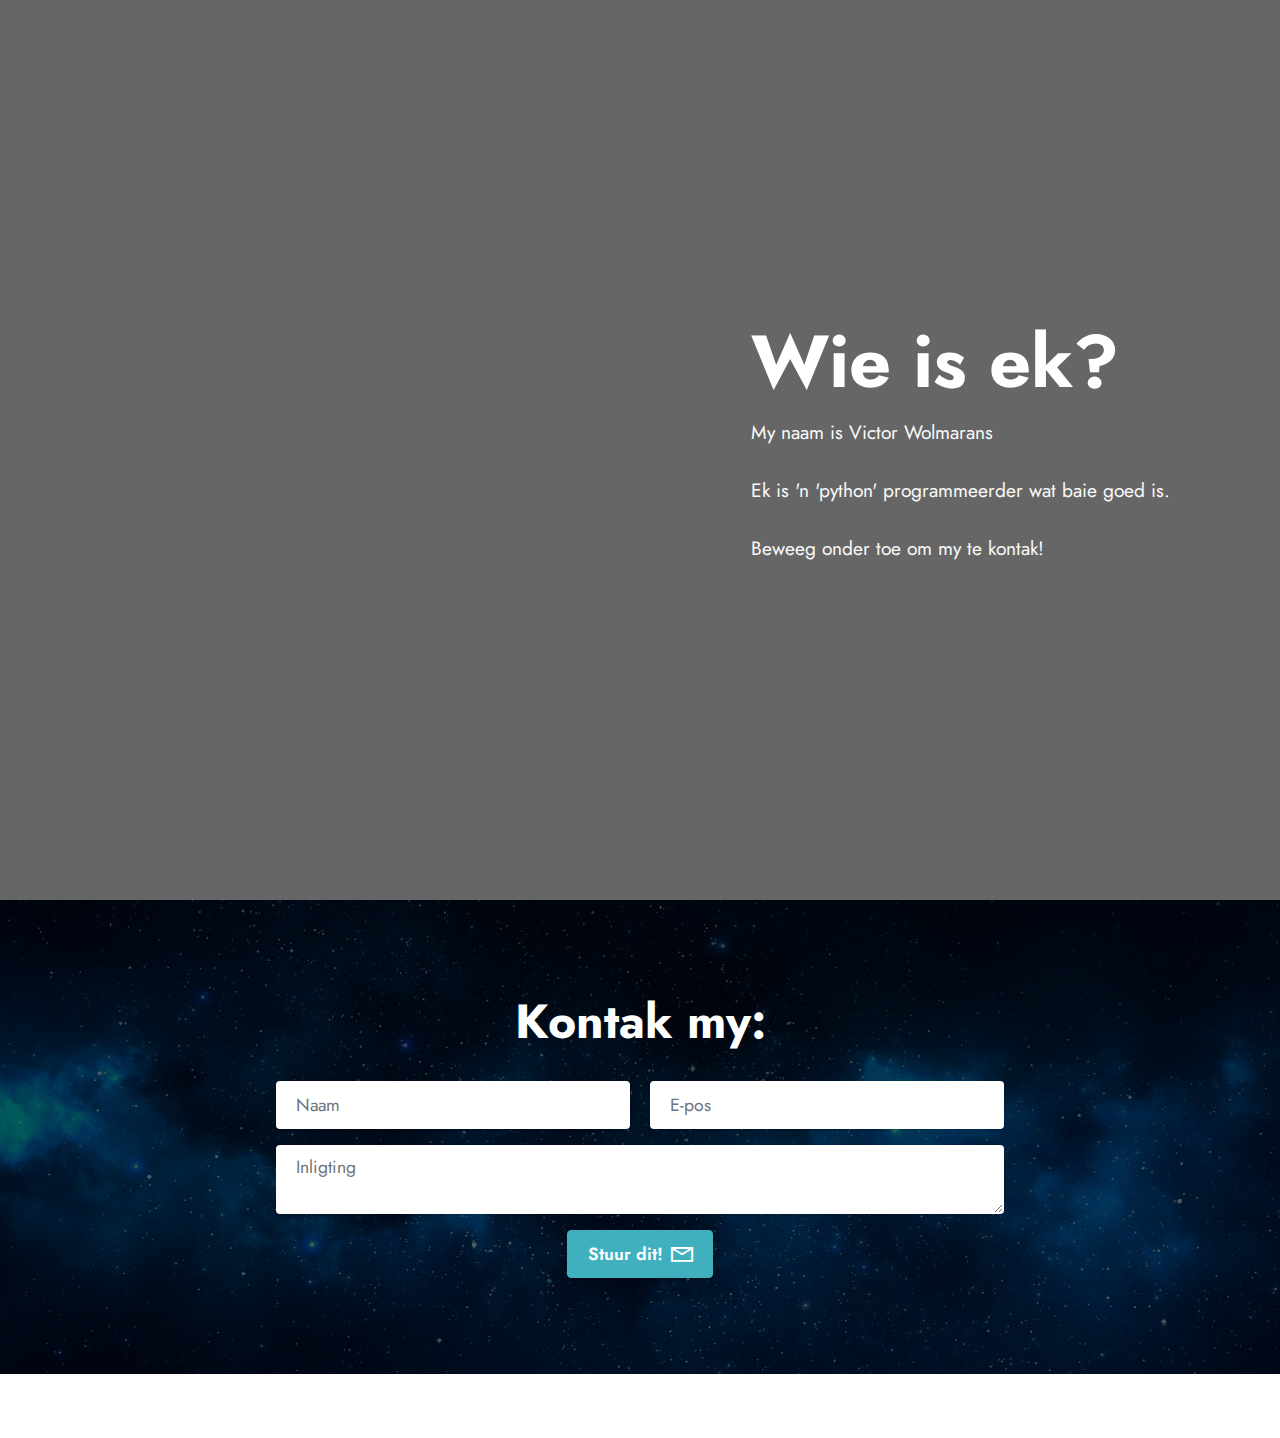
==== commit 4f5c24cf: "Update af.html" ====
--- a/af.html
+++ b/af.html
@@ -56,7 +56,7 @@
     <div class="container">
         <div class="mbr-section-head">
             <h3 class="mbr-section-title mbr-fonts-style align-center mb-0 display-2">
-                <strong>Want me to program something?</strong></h3>
+                <strong>Kontak my:</strong></h3>
             
         </div>
         <div class="row justify-content-center mt-4">
@@ -79,7 +79,7 @@
                         <div class="col-12 form-group mb-3" data-for="textarea">
                             <textarea name="textarea" placeholder="Inligting" data-form-field="textarea" class="form-control" id="textarea-form5-1"></textarea>
                         </div>
-                        <div class="col-lg-12 col-md-12 col-sm-12 align-center mbr-section-btn"><button type="submit" class="btn btn-success display-4"><span class="mobi-mbri mobi-mbri-letter mbr-iconfont mbr-iconfont-btn"></span>Send it into hyperspace!!!</button></div>
+                        <div class="col-lg-12 col-md-12 col-sm-12 align-center mbr-section-btn"><button type="submit" class="btn btn-success display-4"><span class="mobi-mbri mobi-mbri-letter mbr-iconfont mbr-iconfont-btn"></span>Stuur dit!</button></div>
                     </div>
                 </form>
             </div>
